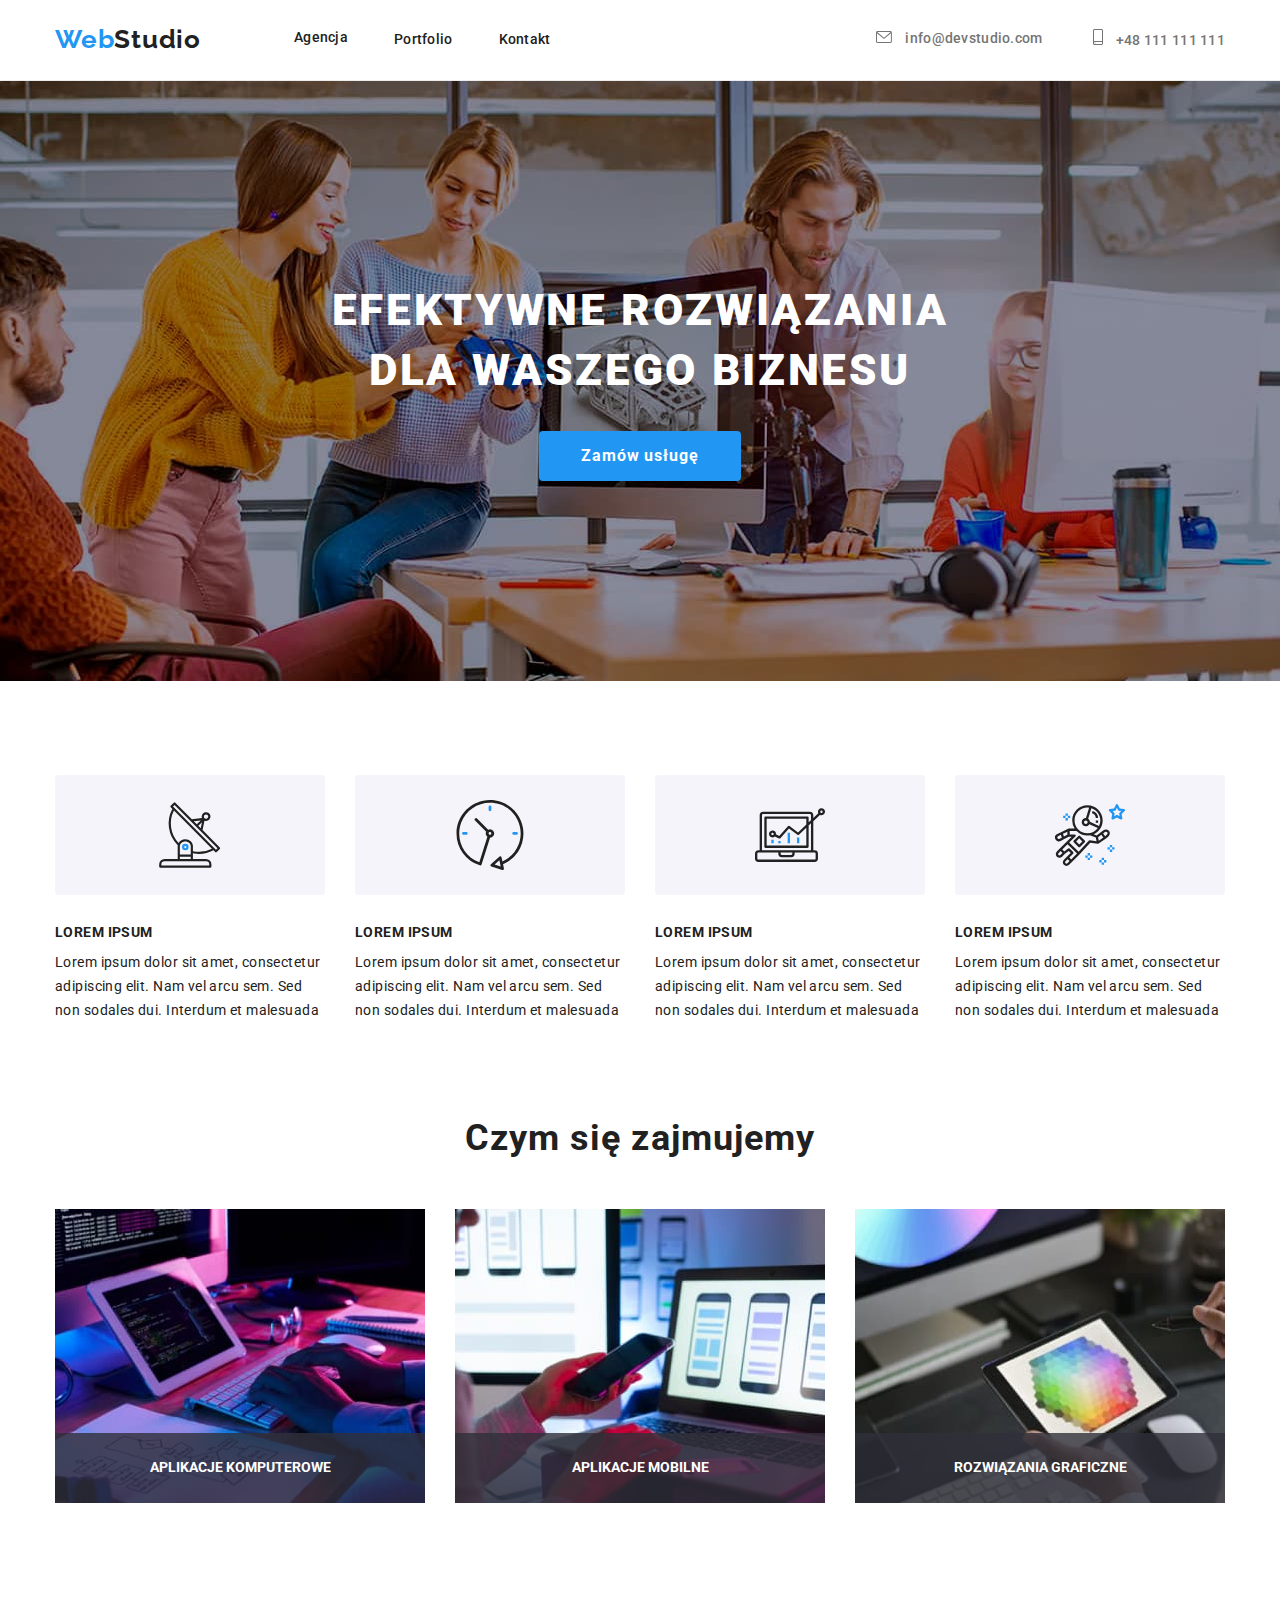
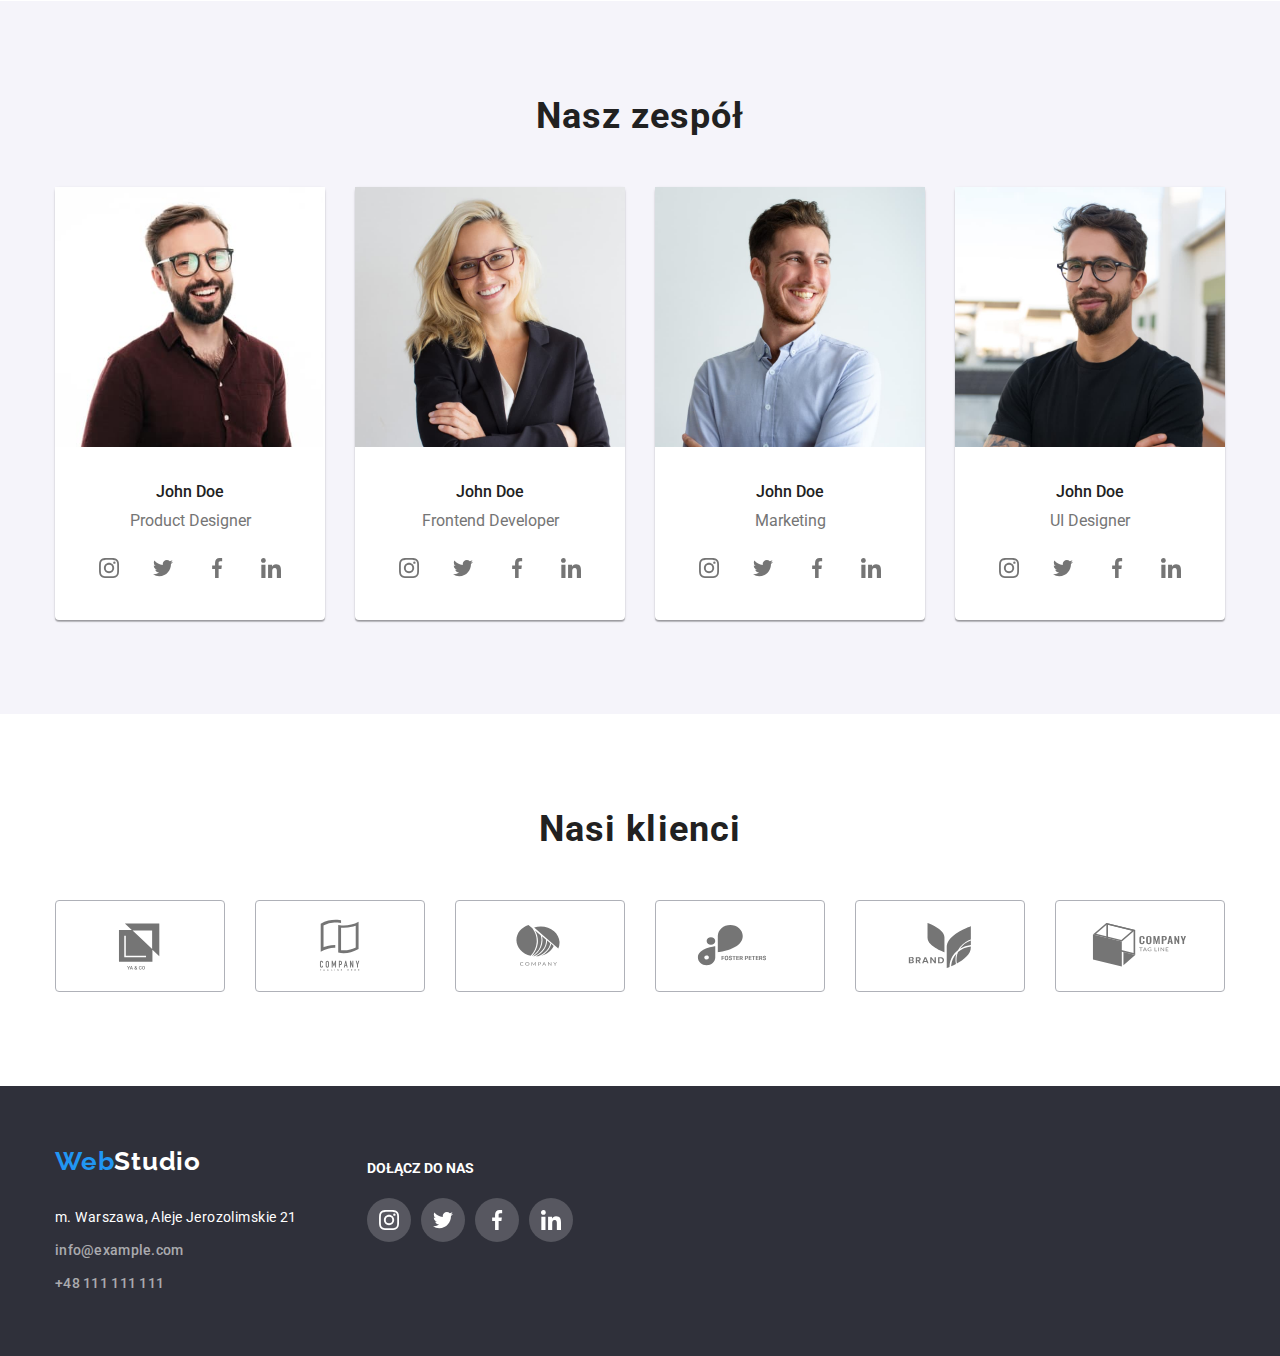
==== index.html @ 7858a99c "Iniciation" ====
<!DOCTYPE html>
<html lang="pl">
    <head>
        <meta charset="UTF-8" />
        <meta http-equiv="x-ua-compatible" content="ie=edge" />
        <meta name="viewport" content="width=device-width, initial-scale=1.0" />
        <title>Zadanie domowe</title>
        <link rel="stylesheet" href="css/modern-normalize.min.css" />
        <link rel="preconnect" href="https://fonts.googleapis.com" />
        <link rel="preconnect" href="https://fonts.gstatic.com" crossorigin />
        <link
            href="https://fonts.googleapis.com/css2?family=Raleway:wght@700&family=Roboto:wght@400;500;700;900&display=swap"
            rel="stylesheet"
        />
        <link rel="stylesheet" href="css/style.css" />
    </head>
    <body>
        <header class="header">
            <div class="container header-wrapper">
                <nav class="header-nav">
                    <a class="logo" href="./index.html"
                        >Web<span class="logo-black">Studio</span></a
                    >
                    <ul class="header-menu">
                        <li>
                            <a class="header-font" href="./index.html"
                                ><div class="box">Agencja</div></a
                            >
                        </li>
                        <li>
                            <a class="header-font" href="./portfolio.html"
                                >Portfolio</a
                            >
                        </li>
                        <li>
                            <a class="header-font" href="#">Kontakt</a>
                        </li>
                    </ul>
                </nav>
                <ul class="header-contacts">
                    <li>
                        <a
                            class="contact-font contact-link"
                            href="mailto:info@devstudio.com"
                        >
                            <svg class="contact-icon" width="16" height="12">
                                <use
                                    href="./images/svg/icons.svg#icon-envelope"
                                ></use>
                            </svg>
                            info@devstudio.com
                        </a>
                    </li>
                    <li>
                        <a class="contact-font" href="tel:48111111111"
                            ><svg class="contact-icon" width="10" height="16">
                                <use
                                    href="./images/svg/icons.svg#icon-smartphone"
                                ></use>
                            </svg>
                            +48 111 111 111
                        </a>
                    </li>
                </ul>
            </div>
        </header>
        <main>
            <!-- HERO -->
            <section class="section hero background-image">
                <div class="container">
                    <h1 class="hero-slogan">
                        EFEKTYWNE ROZWIĄZANIA<br />
                        DLA WASZEGO BIZNESU
                    </h1>
                    <button class="button-hero" type="button">
                        Zamów usługę
                    </button>
                </div>
            </section>
            <!-- Czym się zajmujemy-->
            <section class="section">
                <div class="container">
                    <ul class="ul-article">
                        <li>
                            <div class="icon-article">
                                <svg width="65.32" height="70">
                                    <use
                                        href="./images/svg/icons.svg#icon-antenna-1"
                                    ></use>
                                </svg>
                            </div>
                            <h3 class="article-headline">LOREM IPSUM</h3>
                            <p class="article-text">
                                Lorem ipsum dolor sit amet, consectetur
                                adipiscing elit. Nam vel arcu sem. Sed non
                                sodales dui. Interdum et malesuada
                            </p>
                        </li>
                        <li>
                            <div class="icon-article">
                                <svg width="70" height="70">
                                    <use
                                        href="./images/svg/icons.svg#icon-clock-1"
                                    ></use>
                                </svg>
                            </div>
                            <h3 class="article-headline">LOREM IPSUM</h3>
                            <p class="article-text">
                                Lorem ipsum dolor sit amet, consectetur
                                adipiscing elit. Nam vel arcu sem. Sed non
                                sodales dui. Interdum et malesuada
                            </p>
                        </li>
                        <li>
                            <div class="icon-article">
                                <svg width="70" height="70">
                                    <use
                                        href="./images/svg/icons.svg#icon-diagram-1"
                                    ></use>
                                </svg>
                            </div>
                            <h3 class="article-headline">LOREM IPSUM</h3>
                            <p class="article-text">
                                Lorem ipsum dolor sit amet, consectetur
                                adipiscing elit. Nam vel arcu sem. Sed non
                                sodales dui. Interdum et malesuada
                            </p>
                        </li>
                        <li>
                            <div class="icon-article">
                                <svg width="70" height="70">
                                    <use
                                        href="./images/svg/icons.svg#icon-astronaut-1"
                                    ></use>
                                </svg>
                            </div>
                            <h3 class="article-headline">LOREM IPSUM</h3>
                            <p class="article-text">
                                Lorem ipsum dolor sit amet, consectetur
                                adipiscing elit. Nam vel arcu sem. Sed non
                                sodales dui. Interdum et malesuada
                            </p>
                        </li>
                    </ul>
                </div>
                <!-- Czym się zajmujemy -->
                <div class="container">
                    <h2 class="about-us-font">Czym się zajmujemy</h2>
                    <ul class="ul-article" id="article">
                        <li>
                            <figure class="img-with-title">
                                <img
                                    src="images/about-us/about-us-img-1.jpg"
                                    alt="zdjęcie laptopa"
                                    width="370"
                                    height="294"
                                />
                                <figcaption class="img-title">
                                    Aplikacje komputerowe
                                </figcaption>
                            </figure>
                        </li>
                        <li>
                            <figure class="img-with-title">
                                <img
                                    src="images/about-us/about-us-img-2.jpg"
                                    alt="zdjęcie laptopa"
                                    width="370"
                                    height="294"
                                />
                                <figcaption class="img-title">
                                    Aplikacje mobilne
                                </figcaption>
                            </figure>
                        </li>
                        <li>
                            <figure class="img-with-title">
                                <img
                                    src="images/about-us/about-us-img-3.jpg"
                                    alt="zdjęcie laptopa"
                                    width="370"
                                    height="294"
                                />
                                <figcaption class="img-title">
                                    Rozwiązania graficzne
                                </figcaption>
                            </figure>
                        </li>
                    </ul>
                </div>
            </section>
            <!-- Nasz zespół -->
            <section class="section background-grey">
                <div class="container">
                    <h2 class="team-font">Nasz zespół</h2>
                </div>
                <div class="container">
                    <ul class="ul-team" id="team">
                        <li>
                            <img
                                src="images/team/team-img-4.jpg"
                                alt="Zdjęcie John Doe"
                                width="270"
                                height="260"
                            />
                            <div>
                                <h3 class="employee-name">John Doe</h3>
                                <p class="employee-description">
                                    Product Designer
                                </p>
                                <div class="icons-employee">
                                    <a class="icon-employee-size" href="#"
                                        ><div class="icon-employee-size">
                                            <svg
                                                class="icon-employee-details"
                                                width="20"
                                                height="20"
                                            >
                                                <use
                                                    href="./images/svg/icons.svg#icon-instagram-2"
                                                ></use>
                                            </svg></div
                                    ></a>
                                    <a class="icon-employee-size" href="#"
                                        ><div class="icon-employee-size">
                                            <svg
                                                class="icon-employee-details"
                                                width="20"
                                                height="20"
                                            >
                                                <use
                                                    href="./images/svg/icons.svg#icon-twitter-1"
                                                ></use>
                                            </svg></div
                                    ></a>
                                    <a class="icon-employee-size" href="#"
                                        ><div class="icon-employee-size">
                                            <svg
                                                class="icon-employee-details"
                                                width="20"
                                                height="20"
                                            >
                                                <use
                                                    href="./images/svg/icons.svg#icon-facebook-1"
                                                ></use>
                                            </svg></div
                                    ></a>
                                    <a class="icon-employee-size" href="#"
                                        ><div class="icon-employee-size">
                                            <svg
                                                class="icon-employee-details"
                                                width="20"
                                                height="20"
                                            >
                                                <use
                                                    href="./images/svg/icons.svg#icon-linkedin-1"
                                                ></use>
                                            </svg></div
                                    ></a>
                                </div>
                            </div>
                        </li>
                        <li>
                            <img
                                src="images/team/team-img-5.jpg"
                                alt="Zdjęcie John Doe"
                                width="270"
                                height="260"
                            />
                            <div>
                                <h3 class="employee-name">John Doe</h3>
                                <p class="employee-description">
                                    Frontend Developer
                                </p>
                                <div class="icons-employee">
                                    <a class="icon-employee-size" href="#"
                                        ><div class="icon-employee-size">
                                            <svg
                                                class="icon-employee-details"
                                                width="20"
                                                height="20"
                                            >
                                                <use
                                                    href="./images/svg/icons.svg#icon-instagram-2"
                                                ></use>
                                            </svg></div
                                    ></a>
                                    <a class="icon-employee-size" href="#"
                                        ><div class="icon-employee-size">
                                            <svg
                                                class="icon-employee-details"
                                                width="20"
                                                height="20"
                                            >
                                                <use
                                                    href="./images/svg/icons.svg#icon-twitter-1"
                                                ></use>
                                            </svg></div
                                    ></a>
                                    <a class="icon-employee-size" href="#"
                                        ><div class="icon-employee-size">
                                            <svg
                                                class="icon-employee-details"
                                                width="20"
                                                height="20"
                                            >
                                                <use
                                                    href="./images/svg/icons.svg#icon-facebook-1"
                                                ></use>
                                            </svg></div
                                    ></a>
                                    <a class="icon-employee-size" href="#"
                                        ><div class="icon-employee-size">
                                            <svg
                                                class="icon-employee-details"
                                                width="20"
                                                height="20"
                                            >
                                                <use
                                                    href="./images/svg/icons.svg#icon-linkedin-1"
                                                ></use>
                                            </svg></div
                                    ></a>
                                </div>
                            </div>
                        </li>
                        <li>
                            <img
                                src="images/team/team-img-6.jpg"
                                alt="Zdjęcie John Doe"
                                width="270"
                                height="260"
                            />
                            <div>
                                <h3 class="employee-name">John Doe</h3>
                                <p class="employee-description">Marketing</p>
                                <div class="icons-employee">
                                    <a class="icon-employee-size" href="#"
                                        ><div class="icon-employee-size">
                                            <svg
                                                class="icon-employee-details"
                                                width="20"
                                                height="20"
                                            >
                                                <use
                                                    href="./images/svg/icons.svg#icon-instagram-2"
                                                ></use>
                                            </svg></div
                                    ></a>
                                    <a class="icon-employee-size" href="#"
                                        ><div class="icon-employee-size">
                                            <svg
                                                class="icon-employee-details"
                                                width="20"
                                                height="20"
                                            >
                                                <use
                                                    href="./images/svg/icons.svg#icon-twitter-1"
                                                ></use>
                                            </svg></div
                                    ></a>
                                    <a class="icon-employee-size" href="#"
                                        ><div class="icon-employee-size">
                                            <svg
                                                class="icon-employee-details"
                                                width="20"
                                                height="20"
                                            >
                                                <use
                                                    href="./images/svg/icons.svg#icon-facebook-1"
                                                ></use>
                                            </svg></div
                                    ></a>
                                    <a class="icon-employee-size" href="#"
                                        ><div class="icon-employee-size">
                                            <svg
                                                class="icon-employee-details"
                                                width="20"
                                                height="20"
                                            >
                                                <use
                                                    href="./images/svg/icons.svg#icon-linkedin-1"
                                                ></use>
                                            </svg></div
                                    ></a>
                                </div>
                            </div>
                        </li>
                        <li>
                            <img
                                src="images/team/team-img-7.jpg"
                                alt="Zdjęcie John Doe"
                                width="270"
                                height="260"
                            />
                            <div>
                                <h3 class="employee-name">John Doe</h3>
                                <p class="employee-description">UI Designer</p>
                                <div class="icons-employee">
                                    <a class="icon-employee-size" href="#"
                                        ><div class="icon-employee-size">
                                            <svg
                                                class="icon-employee-details"
                                                width="20"
                                                height="20"
                                            >
                                                <use
                                                    href="./images/svg/icons.svg#icon-instagram-2"
                                                ></use>
                                            </svg></div
                                    ></a>
                                    <a class="icon-employee-size" href="#"
                                        ><div class="icon-employee-size">
                                            <svg
                                                class="icon-employee-details"
                                                width="20"
                                                height="20"
                                            >
                                                <use
                                                    href="./images/svg/icons.svg#icon-twitter-1"
                                                ></use>
                                            </svg></div
                                    ></a>
                                    <a class="icon-employee-size" href="#"
                                        ><div class="icon-employee-size">
                                            <svg
                                                class="icon-employee-details"
                                                width="20"
                                                height="20"
                                            >
                                                <use
                                                    href="./images/svg/icons.svg#icon-facebook-1"
                                                ></use>
                                            </svg></div
                                    ></a>
                                    <a class="icon-employee-size" href="#"
                                        ><div class="icon-employee-size">
                                            <svg
                                                class="icon-employee-details"
                                                width="20"
                                                height="20"
                                            >
                                                <use
                                                    href="./images/svg/icons.svg#icon-linkedin-1"
                                                ></use>
                                            </svg></div
                                    ></a>
                                </div>
                            </div>
                        </li>
                    </ul>
                </div>
            </section>
            <!-- Nasi klienci -->
            <section class="section">
                <div class="container">
                    <h2 class="team-font">Nasi klienci</h2>
                    <div class="client-icons-container">
                        <div class="icon-clients-size" tabindex="0">
                            <svg
                                class="client-icons"
                                width="106"
                                height="60.04"
                            >
                                <use
                                    href="./images/svg/icons.svg#icon-logo"
                                ></use>
                            </svg>
                        </div>
                        <div class="icon-clients-size" tabindex="0">
                            <svg
                                class="client-icons"
                                width="106"
                                height="60.04"
                            >
                                <use
                                    href="./images/svg/icons.svg#icon-logo-1"
                                ></use>
                            </svg>
                        </div>
                        <div class="icon-clients-size" tabindex="0">
                            <svg
                                class="client-icons"
                                width="106"
                                height="60.04"
                            >
                                <use
                                    href="./images/svg/icons.svg#icon-logo-2"
                                ></use>
                            </svg>
                        </div>
                        <div class="icon-clients-size" tabindex="0">
                            <svg
                                class="client-icons"
                                width="106"
                                height="60.04"
                            >
                                <use
                                    href="./images/svg/icons.svg#icon-logo-3"
                                ></use>
                            </svg>
                        </div>
                        <div class="icon-clients-size" tabindex="0">
                            <svg
                                class="client-icons"
                                width="106"
                                height="60.04"
                            >
                                <use
                                    href="./images/svg/icons.svg#icon-logo-4"
                                ></use>
                            </svg>
                        </div>
                        <div class="icon-clients-size" tabindex="0">
                            <svg
                                class="client-icons"
                                width="106"
                                height="60.04"
                            >
                                <use
                                    href="./images/svg/icons.svg#icon-logo-5"
                                ></use>
                            </svg>
                        </div>
                    </div>
                </div>
            </section>
        </main>
        <footer class="footer">
            <div class="container footer-wrapper">
                <div class="address-container">
                    <a class="logo" href="./index.html"
                        >Web<span class="logo-white">Studio</span></a
                    >
                    <address class="address-container">
                        <a
                            class="address"
                            href="https://goo.gl/maps/V1taE6vsMn2LFqJW6"
                            target="_blank"
                            >m. Warszawa, Aleje Jerozolimskie 21</a
                        >
                        <a class="footer-font" href="mailto:info@example.com"
                            >info@example.com</a
                        >
                        <a class="footer-font" href="tel:48111111111"
                            >+48 111 111 111</a
                        >
                    </address>
                </div>
                <div class="join-us-container">
                    <h4 class="join-us">DOŁĄCZ DO NAS</h4>
                    <div class="join-us-social">
                        <a class="join-us-size" href="#">
                            <div class="join-us-size">
                                <svg
                                    class="icon-join-us-details"
                                    width="20"
                                    height="20"
                                >
                                    <use
                                        href="./images/svg/icons.svg#icon-instagram-2"
                                    ></use>
                                </svg></div></a
                        ><a class="join-us-size" href="#">
                            <div class="join-us-size">
                                <svg
                                    class="icon-join-us-details"
                                    width="20"
                                    height="20"
                                >
                                    <use
                                        href="./images/svg/icons.svg#icon-twitter-1"
                                    ></use>
                                </svg></div></a
                        ><a class="join-us-size" href="#">
                            <div class="join-us-size">
                                <svg
                                    class="icon-join-us-details"
                                    width="20"
                                    height="20"
                                >
                                    <use
                                        href="./images/svg/icons.svg#icon-facebook-1"
                                    ></use>
                                </svg></div></a
                        ><a class="join-us-size" href="#">
                            <div class="join-us-size">
                                <svg
                                    class="icon-join-us-details"
                                    width="20"
                                    height="20"
                                >
                                    <use
                                        href="./images/svg/icons.svg#icon-linkedin-1"
                                    ></use>
                                </svg></div
                        ></a>
                    </div>
                </div>
            </div>
        </footer>
        <script src="./js/modal.js"></script>
    </body>
</html>
---- css/style.css ----
/*Globals - klasy stosowane globalnie*/
* {
    margin: 0;
    padding: 0;
}
:hover,
:focus {
    transition-duration: 250ms;
    transition-delay: cubic-bezier(0.4, 0, 0.2, 1);
}
body {
    font-family: 'Roboto', sans-serif;
    color: var(--dark-font);
}
:root {
    --dark-font: #212121;
    --grey-font: #757575;
    --white-font: #ffffff;
    --ash-font: rgba(255, 255, 255, 0.6);
    --only-blue: #2196f3;
    --dark-background: #2f303a;
    --grey-background: #f5f4fa;
    --grey-icon: #afb1b8;
}
ul {
    list-style-type: none;
}
.section {
    padding: 94px 0;
}
.container {
    width: 100%;
    max-width: 1200px;
    padding: 0 15px;
    margin: 0 auto;
}
.backgroud-black {
    background-color: var(--dark-background);
}
.background-grey {
    background-color: var(--grey-background);
}
svg {
    fill: var(--grey-font);
}

/*header*/
.header {
    padding: 24px 0 25px;
    border-bottom: 1px solid #ececec;
}
.header-wrapper {
    display: flex;
    justify-content: space-between;
    align-items: center;
}
.header-nav {
    display: flex;
    align-items: center;
    gap: 93px;
}
.header-menu {
    display: flex;
    gap: 46px;
}

.header-contacts {
    display: flex;
    gap: 50px;
}
.header-font {
    font-style: normal;
    text-decoration: none;
    color: var(--dark-font);
    font-weight: 500;
    font-size: 14px;
    line-height: 1.14;
    letter-spacing: 0.02em;
}
.contact-font {
    font-style: normal;
    text-decoration: none;
    color: var(--grey-font);
    font-weight: 500;
    font-size: 14px;
    line-height: 1.14;
    letter-spacing: 0.02em;
}
.contact-icon {
    margin-right: 10px;
}
.contact-font:hover .contact-icon,
.contact-font:hover,
.header-font:hover {
    color: var(--only-blue);
    fill: currentColor;
}
.contact-font:focus .contact-icon,
.contact-font:focus,
.header-font:focus {
    color: var(--only-blue);
    fill: currentColor;
}

.logo {
    font-family: 'Raleway';
    color: var(--only-blue);
    text-decoration: none;
    font-size: 26px;
    line-height: 1.19;
    font-weight: 700;
    letter-spacing: 0.03em;
}
.logo-white {
    color: var(--white-font);
}
.logo-black {
    color: var(--dark-font);
}
/* HERO */
.hero {
    color: var(--white-font);
    margin: 0 auto;
    padding-top: 200px;
    padding-bottom: 200px;
    text-align: center;
}
.background-image {
    display: block;
    background: url('../images/about-us/hero-background.jpg');
    background-repeat: no-repeat;
    background-color: var(--dark-background);
    background-position: center;
}
.hero-slogan {
    margin-bottom: 30px;
    font-weight: 900;
    font-size: 44px;
    line-height: 1.3636;
    letter-spacing: 0.06em;
    text-transform: uppercase;
}
.button-hero {
    border: none;
    border-radius: 4px;
    font-family: 'Roboto';
    cursor: pointer;
    font-weight: 700;
    line-height: 1.875;
    text-align: center;
    letter-spacing: 0.06em;
    padding: 10px 42px;
    margin: 0 auto;
}
/* LOREM IPSUM - index.html*/
.icon-article {
    display: flex;
    padding-top: 25px;
    justify-content: center;
    width: 270px;
    height: 120px;
    background-color: var(--grey-background);
    border-radius: 4px;
}
.ul-article {
    justify-content: center;
    display: flex;
    gap: 30px;
}
.article-headline {
    color: var(--text-color1);
    font-weight: 700;
    font-size: 14px;
    line-height: 1.14;
    letter-spacing: 0.03em;
    text-transform: uppercase;
    padding-bottom: 10px;
    padding-top: 30px;
}
.article-text {
    color: var(--text-color2);
    font-size: 14px;
    line-height: 1.71;
    letter-spacing: 0.03em;
}
/* Czym się zajmujemy */
.about-us-font {
    font-weight: 700;
    font-size: 36px;
    line-height: 1.17;
    letter-spacing: 0.03em;
    margin: 0 auto;
    text-align: center;
    padding-top: 94px;
    padding-bottom: 50px;
}
.img-with-title {
    position: relative;
    display: inline-flex;
}
.img-title {
    font-family: Roboto;
    font-weight: bold;
    font-size: 14px;
    line-height: 1.14;
    text-align: center;
    position: absolute;
    letter-spacing: 3%;
    color: var(--white-font);
    padding: 27px 0px 27px 0px;
    background: rgba(47, 48, 58, 0.8);
    left: 0;
    right: 0;
    bottom: 0;
    text-transform: uppercase;
}
/* Nasz zespół */
.team-font {
    font-weight: 700;
    font-size: 36px;
    line-height: 1.17;
    letter-spacing: 0.03em;
    margin: 0 auto;
    text-align: center;
    padding-bottom: 50px;
}
.ul-team {
    justify-content: center;
    text-align: center;
    display: flex;
    gap: 30px;
}
ul#team li {
    background-color: var(--white-font);
    border-radius: 4px;
    box-shadow: 0px 1px 3px rgba(0, 0, 0, 0.12), 0px 1px 1px rgba(0, 0, 0, 0.14),
        0px 2px 1px rgba(0, 0, 0, 0.2);
}
.employee-name {
    color: var(--dark-font);
    font-weight: 500;
    font-size: 16px;
    line-height: 1.1875;
    padding-top: 30px;
    padding-bottom: 10px;
}
.employee-description {
    color: var(--grey-font);
    font-size: 16px;
    line-height: 1.1875;
    padding-bottom: 16px;
}
.icons-employee {
    display: flex;
    justify-content: center;
    gap: 10px;
    padding-bottom: 30px;
}
.icon-employee-size {
    width: 44px;
    height: 44px;
    display: flex;
    justify-content: center;
    align-items: center;
}

.icon-employee-size:hover .icon-employee-details {
    fill: var(--white-font);
}
.icon-employee-size:hover {
    fill: var(--white-font);
    background: var(--only-blue);
    border-radius: 50%;
}
.icon-employee-size:focus .icon-employee-details {
    fill: var(--white-font);
}
.icon-employee-size:focus {
    fill: var(--white-font);
    background: var(--only-blue);
    border-radius: 50%;
}
/* Nasi klienci */
.client-icons-container {
    display: flex;
    justify-content: center;
    gap: 30px;
}
.icon-clients-size {
    width: 170px;
    height: 92px;
    display: flex;
    justify-content: center;
    align-items: center;
    border: 1px solid var(--grey-icon);
    border-radius: 4px;
}
.icon-clients-size:hover .client-icons {
    fill: var(--only-blue);
}
.icon-clients-size:hover {
    border-color: var(--only-blue);
}
.icon-clients-size:focus .client-icons {
    fill: var(--only-blue);
}
.icon-clients-size:focus {
    border-color: var(--only-blue);
}
/* Footer */
.footer {
    padding: 60px 0;
    background-color: var(--dark-background);
}
.footer-wrapper {
    display: flex;
    gap: 70px;
}
.footer-font {
    font-style: normal;
    text-decoration: none;
    color: var(--ash-font);
    font-weight: 500;
    font-size: 14px;
    line-height: 1.71;
    letter-spacing: 0.02em;
}
.address {
    font-style: normal;
    color: var(--white-font);
    text-decoration: none;
    font-size: 14px;
    line-height: 1.71;
    letter-spacing: 0.03em;
    padding-top: 20px;
}
.address-container {
    display: flex;
    flex-direction: column;
    gap: 9px;
}
.footer-font:hover {
    color: var(--only-blue);
}
.footer-font:focus {
    color: var(--only-blue);
}
.join-us {
    font-family: Roboto;
    font-style: Regular;
    font-size: 14px;
    line-height: 24px;
    line-height: 146%;
    letter-spacing: 3%;
    color: var(--white-font);
    padding-bottom: 20px;
}
.join-us-container {
    display: flex;
    flex-direction: column;
    margin-top: 12px;
}
.join-us-social {
    display: flex;
    gap: 10px;
}

.footer-logo-container {
    display: flex;
}
.join-us-size {
    width: 44px;
    height: 44px;
    display: flex;
    justify-content: center;
    align-items: center;
    background: rgba(255, 255, 255, 0.1);
    border-radius: 50%;
}
.icon-join-us-details {
    fill: var(--white-font);
}

.join-us-size:hover .icon-join-us-details {
    fill: var(--white-font);
}
.join-us-size:hover {
    background: var(--only-blue);
    border-radius: 50%;
}

.join-us-size:focus .icon-join-us-size-details {
    fill: var(--white-font);
}
.join-us-size:focus {
    background: var(--only-blue);
    border-radius: 50%;
}
/* main - filters - portfolio.html */
.button {
    border: none;
    border-radius: 4px;
    font-family: 'Roboto';
    background-color: var(--grey-background);
    cursor: pointer;
    font-size: 16px;
    line-height: 1.62;
    font-weight: 500;
    padding: 6px 22px;
}
.filters {
    display: flex;
    justify-content: center;
    margin: 0 auto;
    padding-bottom: 50px;
    gap: 8px;
}
.button:hover,
.button-hero {
    background-color: var(--only-blue);
    color: var(--white-font);
}
.button:focus,
.button-hero {
    background-color: var(--only-blue);
    color: var(--white-font);
}
/* main - products = portfolio.html */
.products {
    display: flex;
    flex-wrap: wrap;
    gap: 30px;
}
.product-footer {
    margin-top: -4px;
    gap: 4px;
    padding: 20px 24px;
    border: 1px solid #ececec;
}
.product:hover {
    box-shadow: 0px 1px 3px rgba(0, 0, 0, 0.12), 0px 1px 1px rgba(0, 0, 0, 0.14),
        0px 2px 1px rgba(0, 0, 0, 0.2);
}
.product-name {
    color: var(--dark-background);
    font-size: 18px;
    line-height: 2;
    font-weight: 700;
}
.product-description {
    color: var(--grey-font);
    font-size: 16px;
    line-height: 1.875;
}
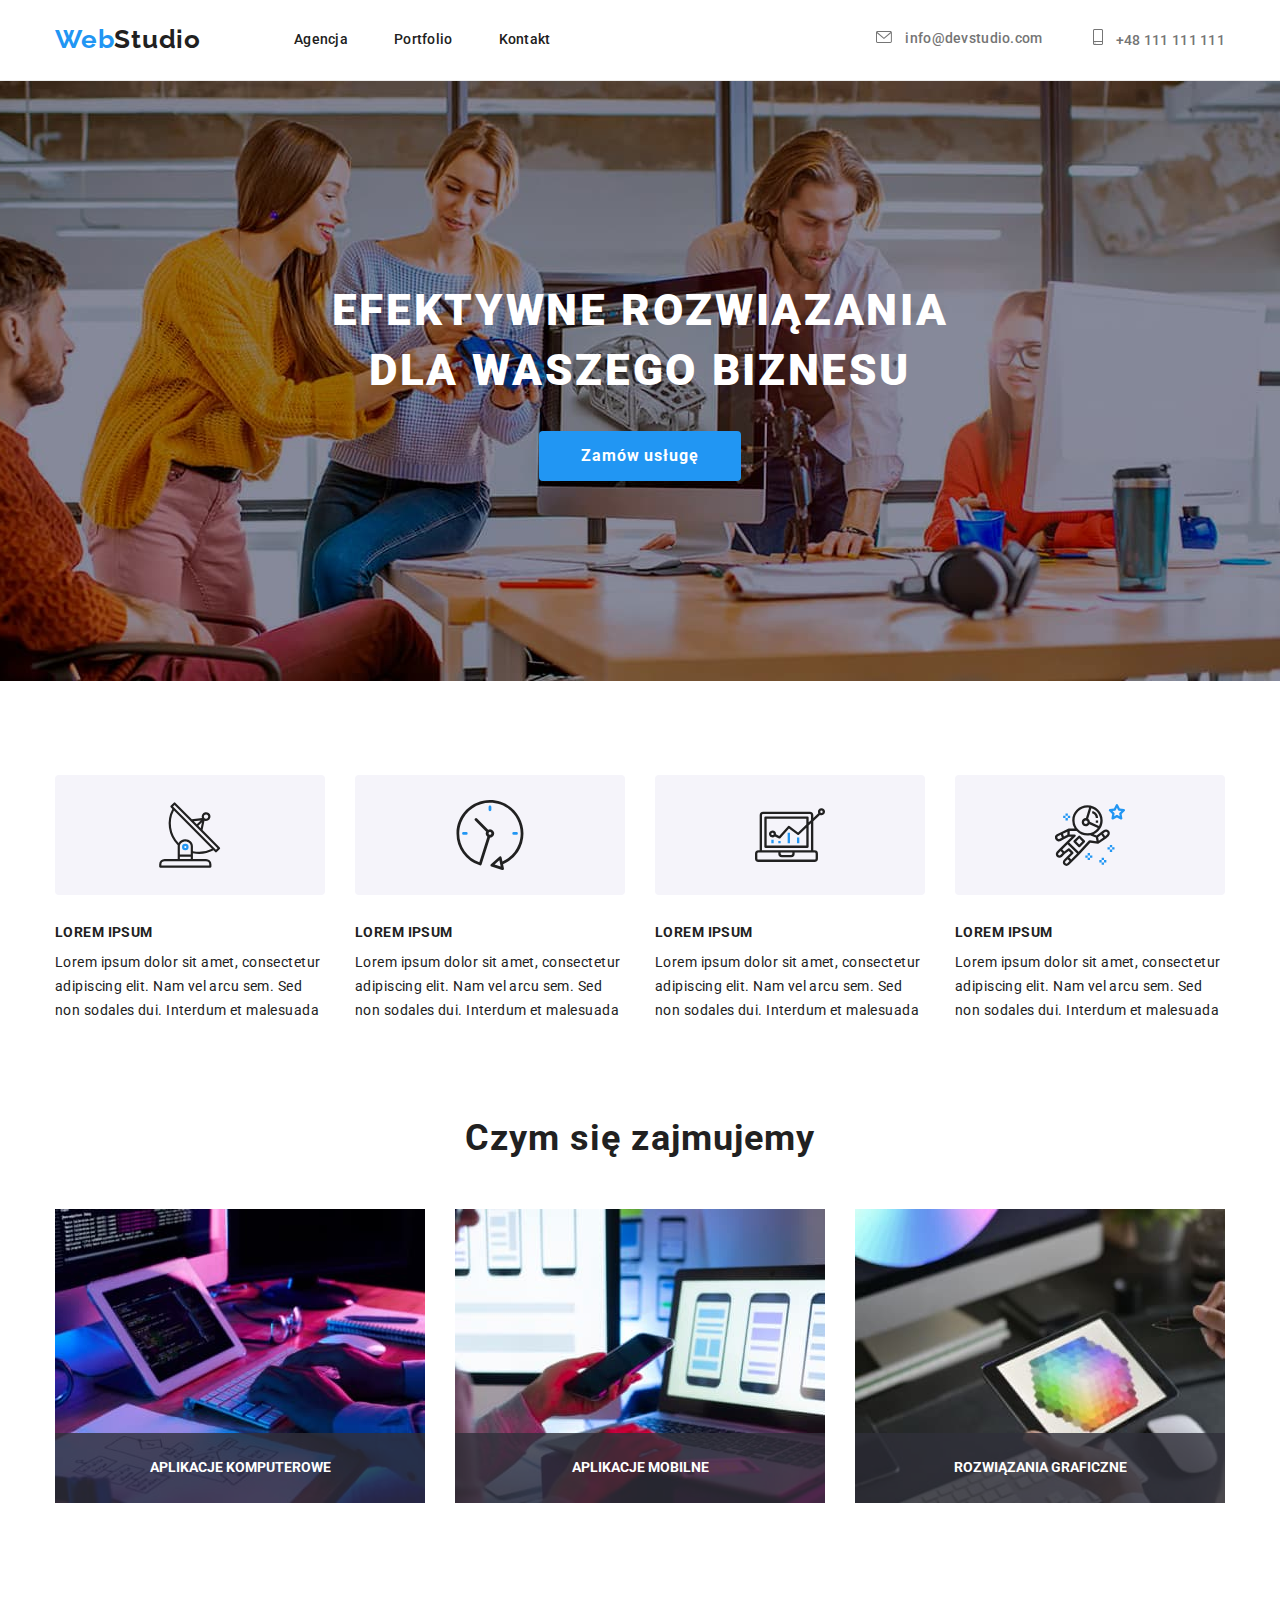
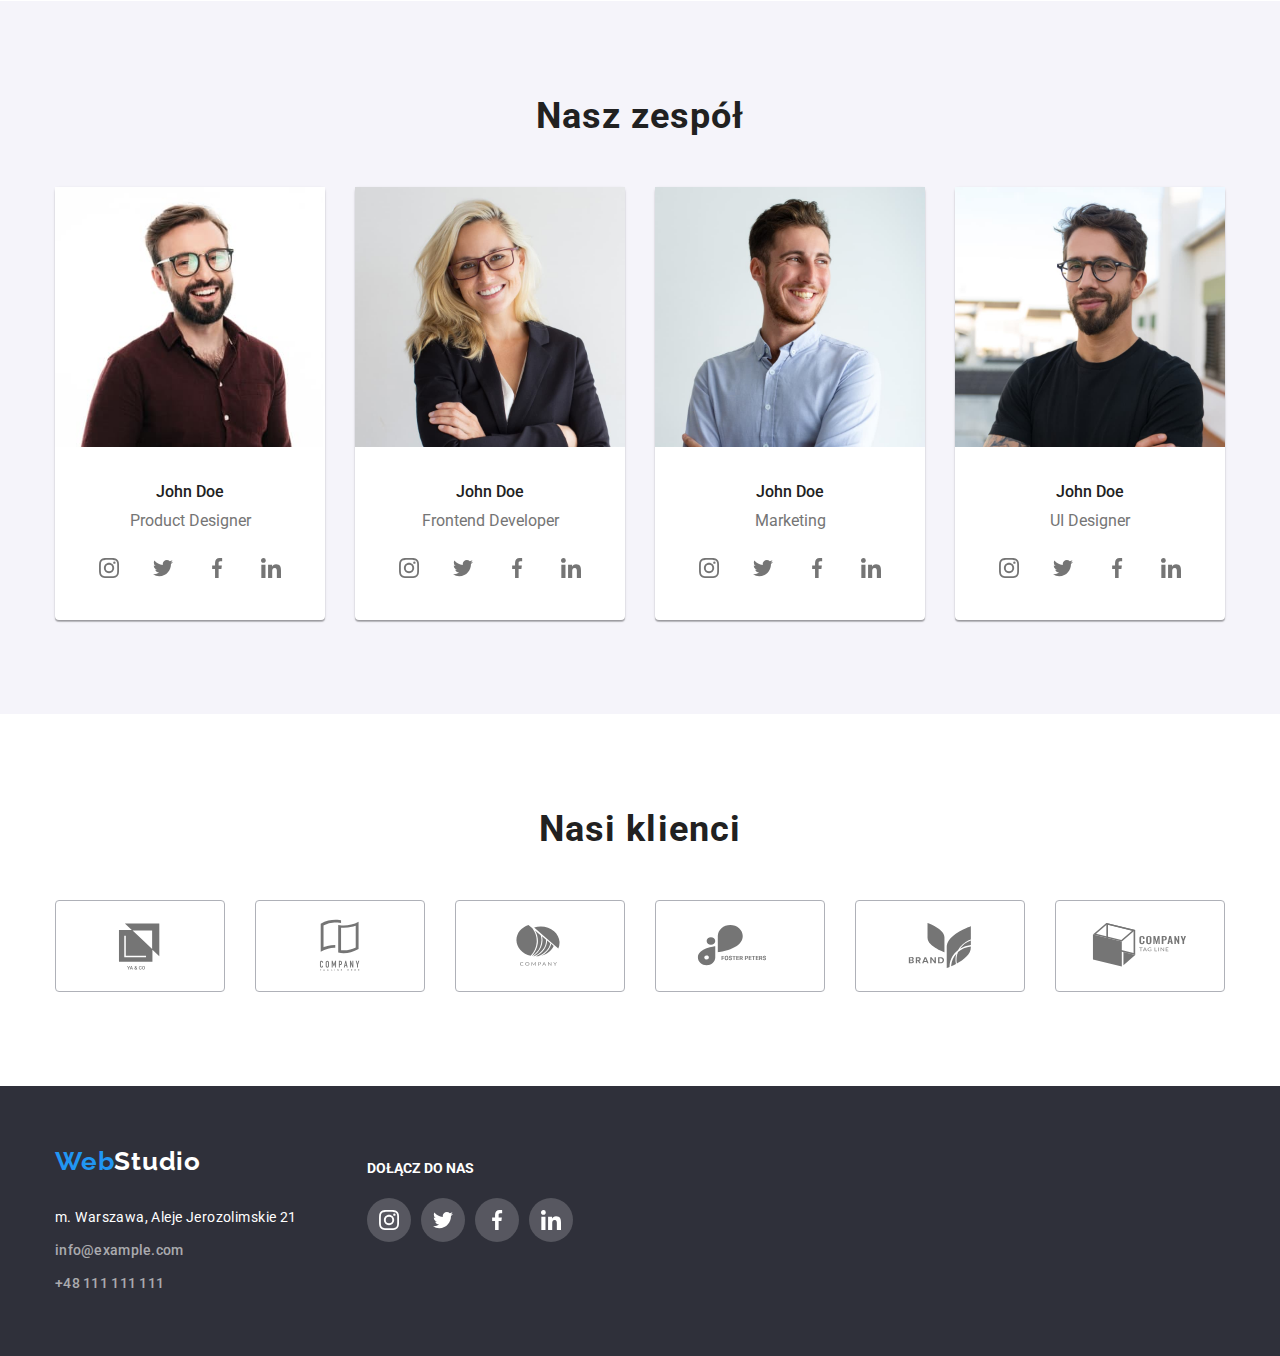
==== commit 70ee7f5c: "Adding active page marker" ====
--- a/index.html
+++ b/index.html
@@ -23,8 +23,10 @@
                     >
                     <ul class="header-menu">
                         <li>
-                            <a class="header-font" href="./index.html"
-                                ><div class="box">Agencja</div></a
+                            <a
+                                class="header-font nav-link-active"
+                                href="./index.html"
+                                >Agencja</a
                             >
                         </li>
                         <li>
--- a/css/style.css
+++ b/css/style.css
@@ -63,7 +63,9 @@
     display: flex;
     gap: 46px;
 }
-
+.nav-link-active {
+    color: var(--only-blue);
+}
 .header-contacts {
     display: flex;
     gap: 50px;
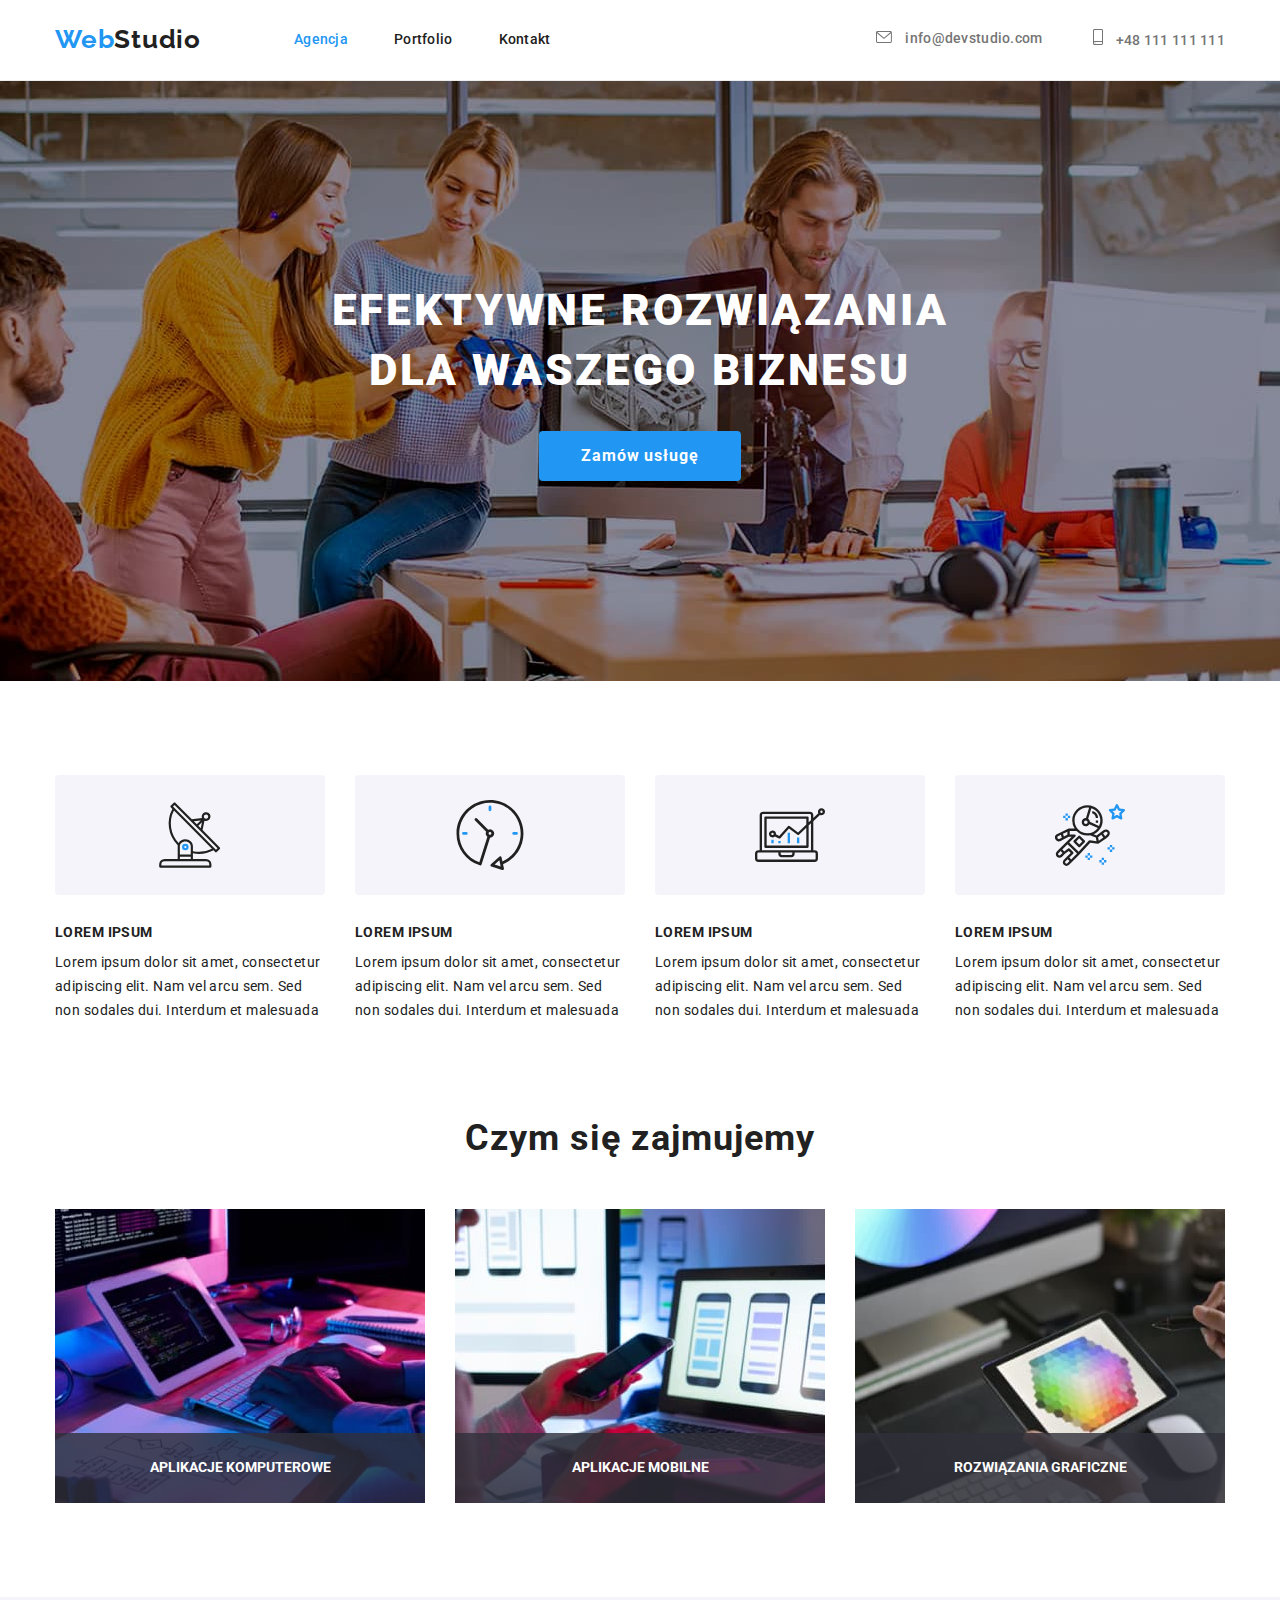
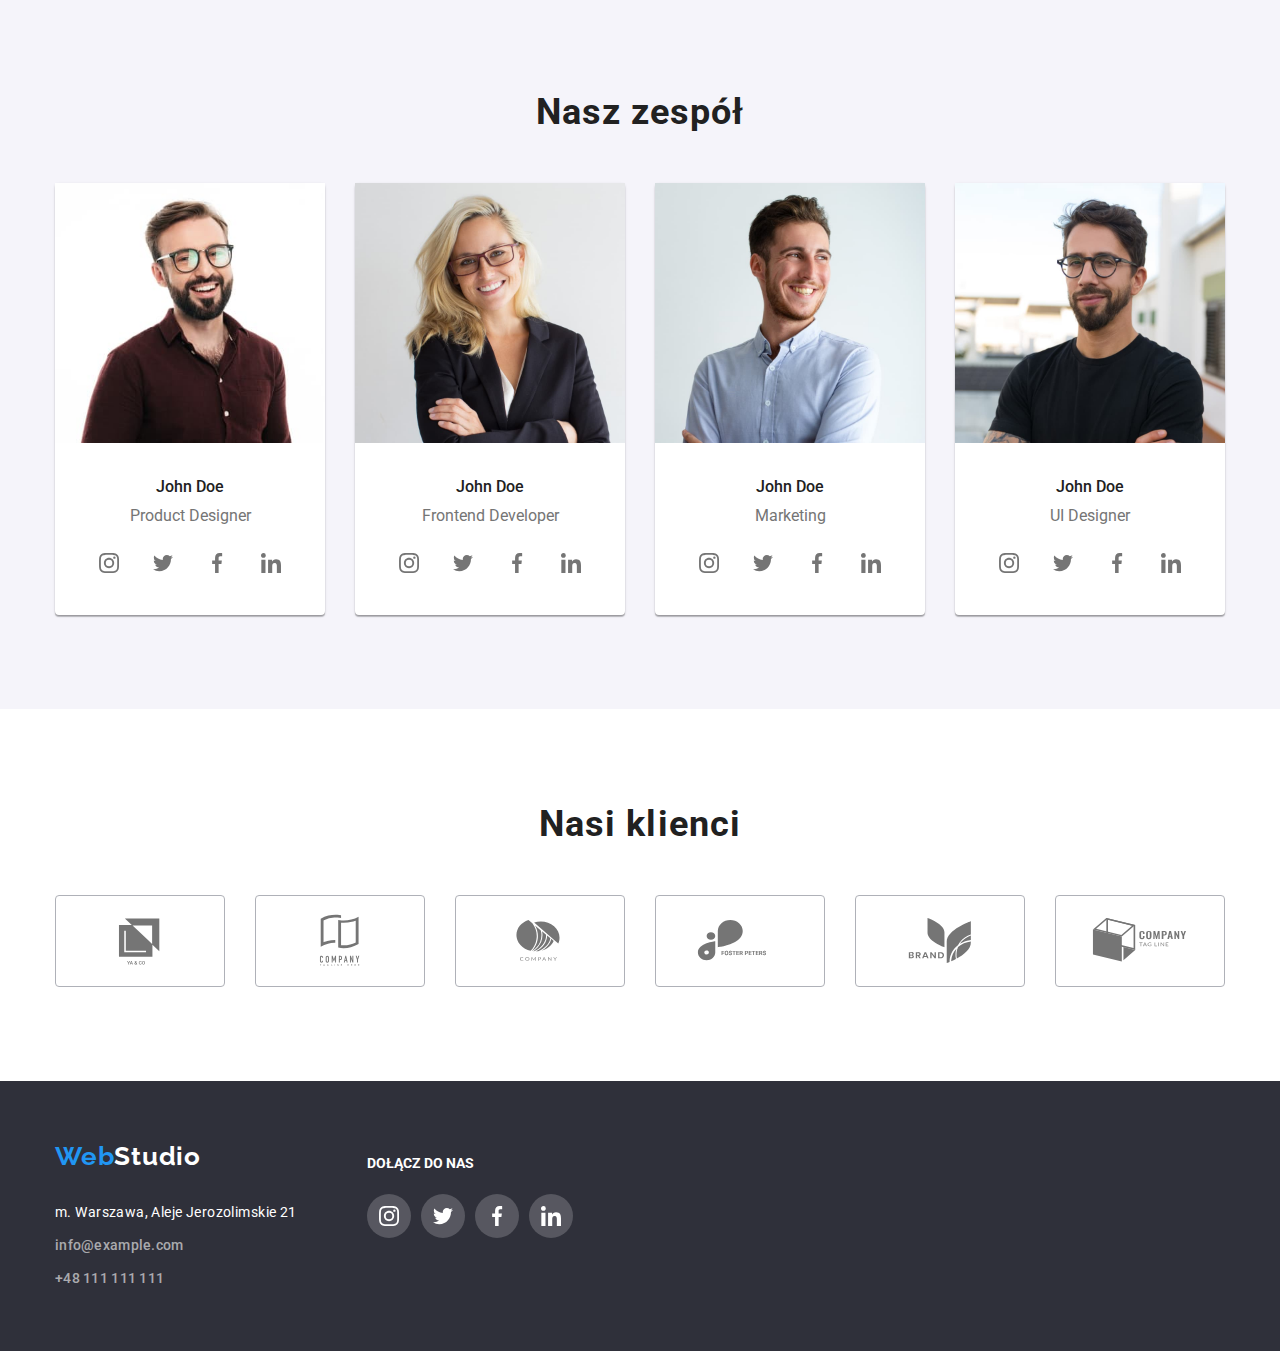
==== commit 40e71661: "Update on homwork" ====
--- a/index.html
+++ b/index.html
@@ -74,9 +74,24 @@
                         EFEKTYWNE ROZWIĄZANIA<br />
                         DLA WASZEGO BIZNESU
                     </h1>
-                    <button class="button-hero" type="button">
+                    <button class="button-hero" data-modal-open type="button">
                         Zamów usługę
                     </button>
+                    <div class="backdrop is-hidden" data-modal>
+                        <div class="modal white-space">
+                            <button
+                                class="x-button"
+                                data-modal-close
+                                type="button"
+                            >
+                                <svg class="x-icon" width="11" height="11">
+                                    <use
+                                        href="./images/svg/icons.svg#icon-vector"
+                                    ></use>
+                                </svg>
+                            </button>
+                        </div>
+                    </div>
                 </div>
             </section>
             <!-- Czym się zajmujemy-->
--- a/css/style.css
+++ b/css/style.css
@@ -3,8 +3,12 @@
     margin: 0;
     padding: 0;
 }
+* {
+    z-index: 1;
+}
 :hover,
 :focus {
+    transition-property: visiblity, opacity, transform;
     transition-duration: 250ms;
     transition-delay: cubic-bezier(0.4, 0, 0.2, 1);
 }
@@ -63,8 +67,17 @@
     display: flex;
     gap: 46px;
 }
-.nav-link-active {
-    color: var(--only-blue);
+
+.nav-link-active::after {
+    content: '';
+    position: absolute;
+    display: block;
+    color: var(--only-blue);
+    top: 45px;
+    left: 0;
+    right: 0;
+    height: 4px;
+    width: 100%;
 }
 .header-contacts {
     display: flex;
@@ -78,6 +91,9 @@
     font-size: 14px;
     line-height: 1.14;
     letter-spacing: 0.02em;
+}
+.nav-link-active {
+    color: var(--only-blue);
 }
 .contact-font {
     font-style: normal;
@@ -154,6 +170,77 @@
     padding: 10px 42px;
     margin: 0 auto;
 }
+.backdrop {
+    position: fixed;
+    top: 0;
+    left: 0;
+    right: 0;
+    bottom: 0;
+    background: rgba(0, 0, 0, 0.2);
+    z-index: 2;
+}
+
+.modal {
+    position: absolute;
+    left: 50%;
+    top: 50%;
+    background-color: var(--white-font);
+    transform: translate(-50%, -50%) scale(1);
+    transition: transform 250ms ease-in;
+    z-index: 2;
+}
+
+.is-hidden {
+    visibility: hidden;
+    opacity: 0;
+    pointer-events: none;
+}
+.is-hidden .modal {
+    transform: scale(0);
+}
+@keyframes modal-close {
+    0% {
+        transform: scale(1.25);
+    }
+    20 {
+        transform: scale(0.9);
+    }
+    40 {
+        transform: scale(0.6);
+    }
+    80 {
+        transform: scale(0.3);
+    }
+    100% {
+        transform: scale(0);
+    }
+}
+.white-space {
+    white-space: nowrap;
+    height: 581px;
+    width: 528px;
+    border-radius: 4px;
+    z-index: 2;
+}
+.x-button {
+    display: block;
+    width: 30px;
+    height: 30px;
+    border: solid 1px rgba(0, 0, 0, 0.1);
+    border-radius: 50%;
+    float: right;
+    margin: 8px;
+}
+.x-button:focus .modal,
+.x-button:focus .is-hidden {
+    animation-name: modal-close;
+    animation-duration: 2s;
+    animation-fill-mode: forwards;
+}
+.x-icon {
+    fill: var(--dark-font);
+}
+
 /* LOREM IPSUM - index.html*/
 .icon-article {
     display: flex;
@@ -198,7 +285,7 @@
 }
 .img-with-title {
     position: relative;
-    display: inline-flex;
+    display: flex;
 }
 .img-title {
     font-family: Roboto;
@@ -454,3 +541,31 @@
     font-size: 16px;
     line-height: 1.875;
 }
+
+.img-container {
+    display: block;
+    width: 100%;
+    height: 100%;
+    object-fit: cover;
+    overflow: hidden;
+}
+.card-description {
+    margin-bottom: 4px;
+    position: absolute;
+    left: 0;
+    right: 0;
+    top: 0;
+    bottom: 0;
+    background-color: rgba(33, 150, 243, 0.9);
+    padding: 49px 45px 49px 24px;
+    font-size: 18px;
+    line-height: 1.55;
+    text-align: Left;
+    letter-spacing: 3%;
+    color: var(--white-font);
+    transform: translateY(102%);
+    transition: transform 250ms ease-in;
+}
+.card:hover .card-description {
+    transform: translateY(0);
+}
